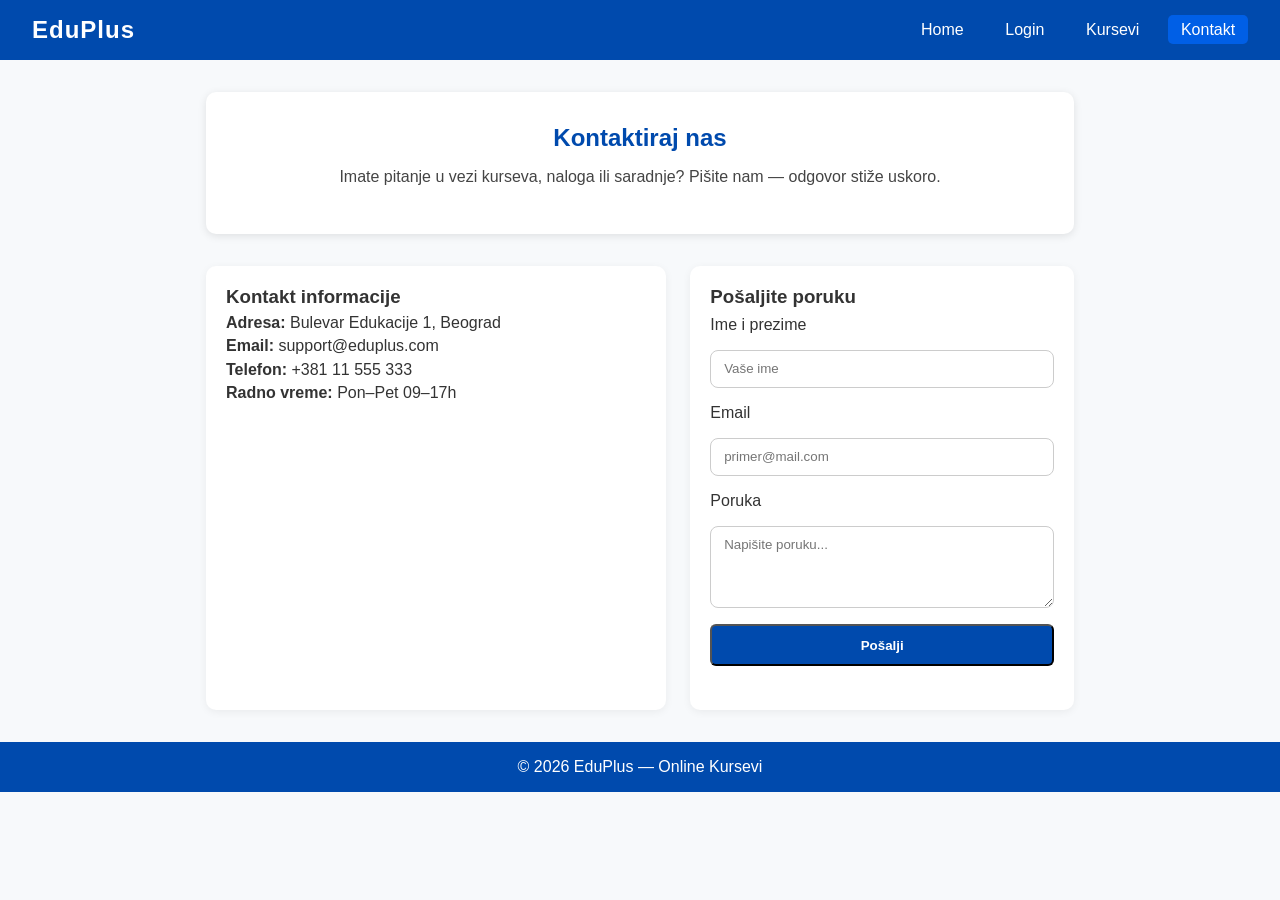
==== mini-projekat/contact.html @ e81520d4 "nove izmene" ====
<!DOCTYPE html>
<html lang="sr">
<head>
  <meta charset="UTF-8">
  <meta name="viewport" content="width=device-width, initial-scale=1.0">
  <title>EduPlus — Kontakt</title>
  <link rel="stylesheet" href="style.css">
</head>
<body>

 
  <header>
    <nav class="navbar">
      <h1 class="logo">EduPlus</h1>
      <ul class="nav-links">
        <li><a href="index.html">Home</a></li>
        <li><a href="login.html">Login</a></li>
        <li><a href="login.html">Kursevi</a></li>
        <li><a href="contact.html" class="active">Kontakt</a></li>
      </ul>
    </nav>
  </header>

  <main class="container">
    <section class="hero">
      <h2>Kontaktiraj nas</h2>
      <p>Imate pitanje u vezi kurseva, naloga ili saradnje? Pišite nam — odgovor stiže uskoro.</p>
    </section>

    <section class="contact-grid">
      <article class="contact-card">
        <h3>Kontakt informacije</h3>
        <ul class="contact-info">
          <li><strong>Adresa:</strong> Bulevar Edukacije 1, Beograd</li>
          <li><strong>Email:</strong> support@eduplus.com</li>
          <li><strong>Telefon:</strong> +381 11 555 333</li>
          <li><strong>Radno vreme:</strong> Pon–Pet 09–17h</li>
        </ul>
      </article>

      <article class="contact-card">
        <h3>Pošaljite poruku</h3>
        <form id="contactForm" class="contact-form" novalidate>
          <label for="cName">Ime i prezime</label>
          <input type="text" id="cName" name="name" placeholder="Vaše ime" required>

          <label for="cEmail">Email</label>
          <input type="email" id="cEmail" name="email" placeholder="primer@mail.com" required>

          <label for="cMsg">Poruka</label>
          <textarea id="cMsg" name="message" rows="4" placeholder="Napišite poruku..." minlength="10" required></textarea>

          <button type="submit" class="btn">Pošalji</button>
          <p id="cMessage" class="message" aria-live="polite"></p>
        </form>
      </article>
    </section>
  </main>


  <footer>
    <p>© <span id="year"></span> EduPlus — Online Kursevi</p>
  </footer>

  <script src="app.js"></script>
</body>
</html>
---- mini-projekat/style.css ----
* {
  margin: 0;
  padding: 0;
  box-sizing: border-box;
  font-family: "Segoe UI", Arial, sans-serif;
}

body {
  background-color: #f7f9fb;
  color: #333;
}


.navbar {
  background-color: #004aad;
  color: white;
  display: flex;
  justify-content: space-between;
  align-items: center;
  padding: 1rem 2rem;
}

.logo {
  font-size: 1.5rem;
  letter-spacing: 1px;
}

.nav-links {
  list-style: none;
  display: flex;
  gap: 1rem;
}

.nav-links a {
  color: white;
  text-decoration: none;
  padding: 0.4rem 0.8rem;
  border-radius: 5px;
  transition: background 0.3s;
}

.nav-links a:hover,
.nav-links .active {
  background-color: #005fe6;
}


.container {
  max-width: 900px;
  margin: 2rem auto;
  padding: 0 1rem;
}

.hero {
  background-color: white;
  border-radius: 10px;
  text-align: center;
  padding: 2rem;
  box-shadow: 0 2px 8px rgba(0, 0, 0, 0.1);
}

.hero h2 {
  color: #004aad;
  margin-bottom: 1rem;
}

.hero p {
  margin-bottom: 1rem;
  color: #444;
}

.btn {
  display: inline-block;
  background-color: #004aad;
  color: white;
  padding: 0.7rem 1.2rem;
  border-radius: 6px;
  text-decoration: none;
  font-weight: bold;
  transition: background 0.3s;
}

.btn:hover {
  background-color: #005fe6;
}

.about, .features {
  background-color: white;
  border-radius: 10px;
  padding: 1.5rem;
  margin-top: 2rem;
  box-shadow: 0 2px 8px rgba(0, 0, 0, 0.05);
}

.about h3, .features h3 {
  color: #004aad;
  margin-bottom: 1rem;
}

.features ul {
  list-style-type: disc;
  margin-left: 1.5rem;
}


footer {
  text-align: center;
  padding: 1rem;
  margin-top: 2rem;
  background-color: #004aad;
  color: white;
}

.login-form {
  display: flex;
  flex-direction: column;
  gap: 1rem;
  margin-top: 1rem;
  max-width: 400px;
  margin-inline: auto;
}

.login-form label {
  text-align: left;
  font-weight: bold;
  color: #004aad;
}

.login-form input {
  padding: 0.6rem;
  border: 1px solid #ccc;
  border-radius: 6px;
}

.message {
  margin-top: 1rem;
  font-weight: bold;
}

.message.success {
  color: green;
}

.message.error {
  color: red;
}


.contact-grid{
  display:grid;
  gap:1.5rem;
  grid-template-columns:1fr;
  margin-top:2rem;
}
@media (min-width: 900px){
  .contact-grid{ grid-template-columns: 1.2fr 1fr; }
}

.contact-card{
  background:#fff;
  border-radius:10px;
  padding:1.25rem;
  box-shadow:0 2px 8px rgba(0,0,0,.06);
}


.map-wrap{
  border:1px solid #e6e6e6;
  border-radius:10px;
  overflow:hidden;
  margin:.6rem 0 1rem;
}
.map-wrap iframe{
  display:block;
  width:100%;
  height:320px;
  border:0;
}


.contact-info{
  list-style:none;
  padding:0;
  margin:0;
}
.contact-info li{ margin:.35rem 0; }


.contact-form{
  display:flex;
  flex-direction:column;
  gap:1rem;
  margin-top:.5rem;
}
.contact-form input,
.contact-form textarea{
  padding:.65rem .8rem;
  border:1px solid #ccc;
  border-radius:8px;
  outline:none;
}
.contact-form input:focus,
.contact-form textarea:focus{
  border-color:#005fe6;
  box-shadow:0 0 0 3px rgba(0,95,230,.15);
}


.message{ margin-top:.5rem; font-weight:600; }
.message.success{ color:green; }
.message.error{ color:#c62828; }
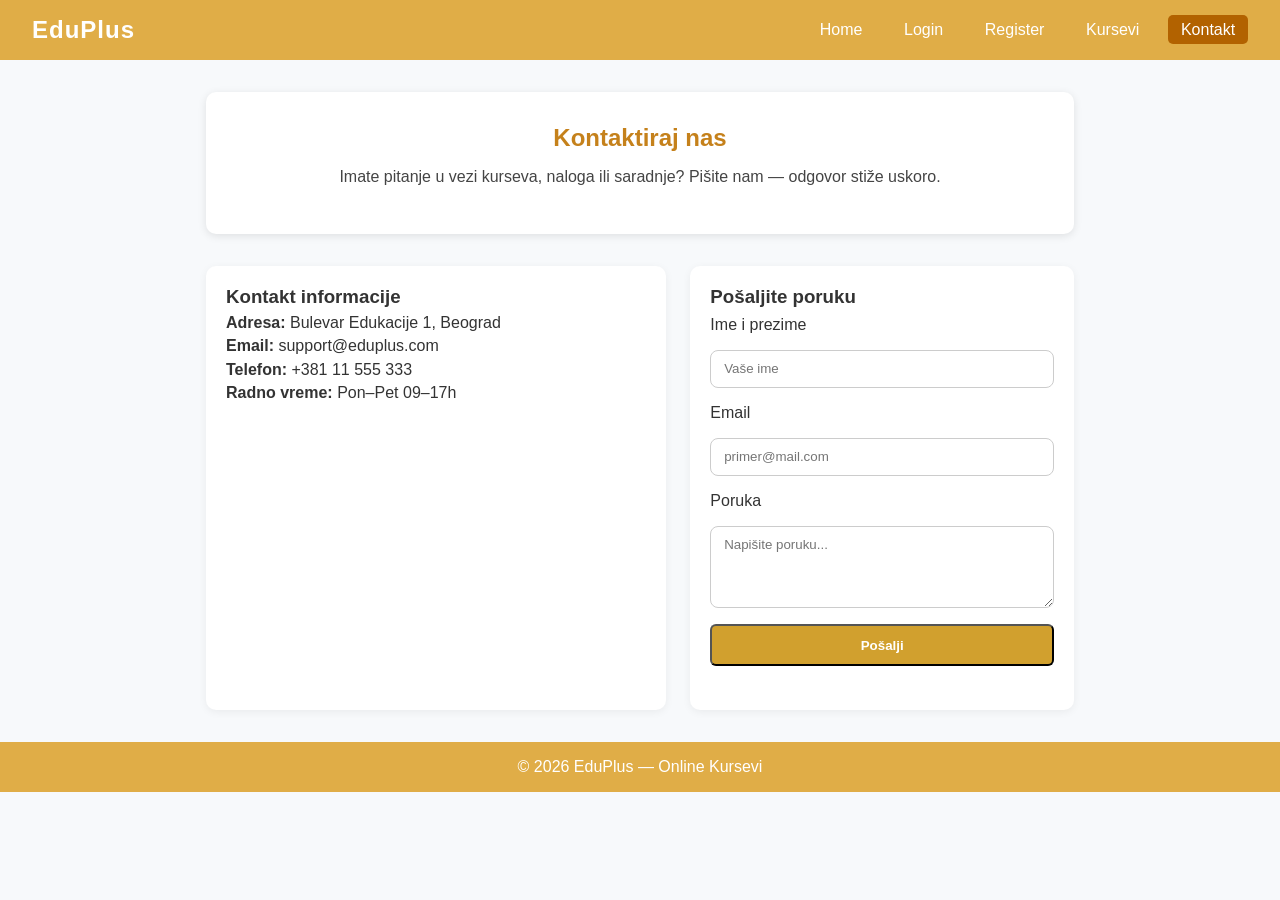
==== commit d39eb55b: "izmene login i registar" ====
--- a/mini-projekat/contact.html
+++ b/mini-projekat/contact.html
@@ -15,6 +15,7 @@
       <ul class="nav-links">
         <li><a href="index.html">Home</a></li>
         <li><a href="login.html">Login</a></li>
+        <li><a href="register.html">Register</a></li>
         <li><a href="login.html">Kursevi</a></li>
         <li><a href="contact.html" class="active">Kontakt</a></li>
       </ul>
--- a/mini-projekat/style.css
+++ b/mini-projekat/style.css
@@ -12,7 +12,7 @@
 
 
 .navbar {
-  background-color: #004aad;
+  background-color: #e0ad47;
   color: white;
   display: flex;
   justify-content: space-between;
@@ -41,7 +41,7 @@
 
 .nav-links a:hover,
 .nav-links .active {
-  background-color: #005fe6;
+  background-color: #b26200;
 }
 
 
@@ -60,7 +60,7 @@
 }
 
 .hero h2 {
-  color: #004aad;
+  color: #c5811b;
   margin-bottom: 1rem;
 }
 
@@ -71,7 +71,7 @@
 
 .btn {
   display: inline-block;
-  background-color: #004aad;
+  background-color: #d1a02e;
   color: white;
   padding: 0.7rem 1.2rem;
   border-radius: 6px;
@@ -81,7 +81,7 @@
 }
 
 .btn:hover {
-  background-color: #005fe6;
+  background-color: #985f09;
 }
 
 .about, .features {
@@ -93,7 +93,7 @@
 }
 
 .about h3, .features h3 {
-  color: #004aad;
+  color: #946800;
   margin-bottom: 1rem;
 }
 
@@ -107,7 +107,7 @@
   text-align: center;
   padding: 1rem;
   margin-top: 2rem;
-  background-color: #004aad;
+  background-color: #e0ad47;
   color: white;
 }
 
@@ -123,7 +123,7 @@
 .login-form label {
   text-align: left;
   font-weight: bold;
-  color: #004aad;
+  color: #c1840a;
 }
 
 .login-form input {
@@ -201,7 +201,7 @@
 }
 .contact-form input:focus,
 .contact-form textarea:focus{
-  border-color:#005fe6;
+  border-color:#c19806;
   box-shadow:0 0 0 3px rgba(0,95,230,.15);
 }
 
